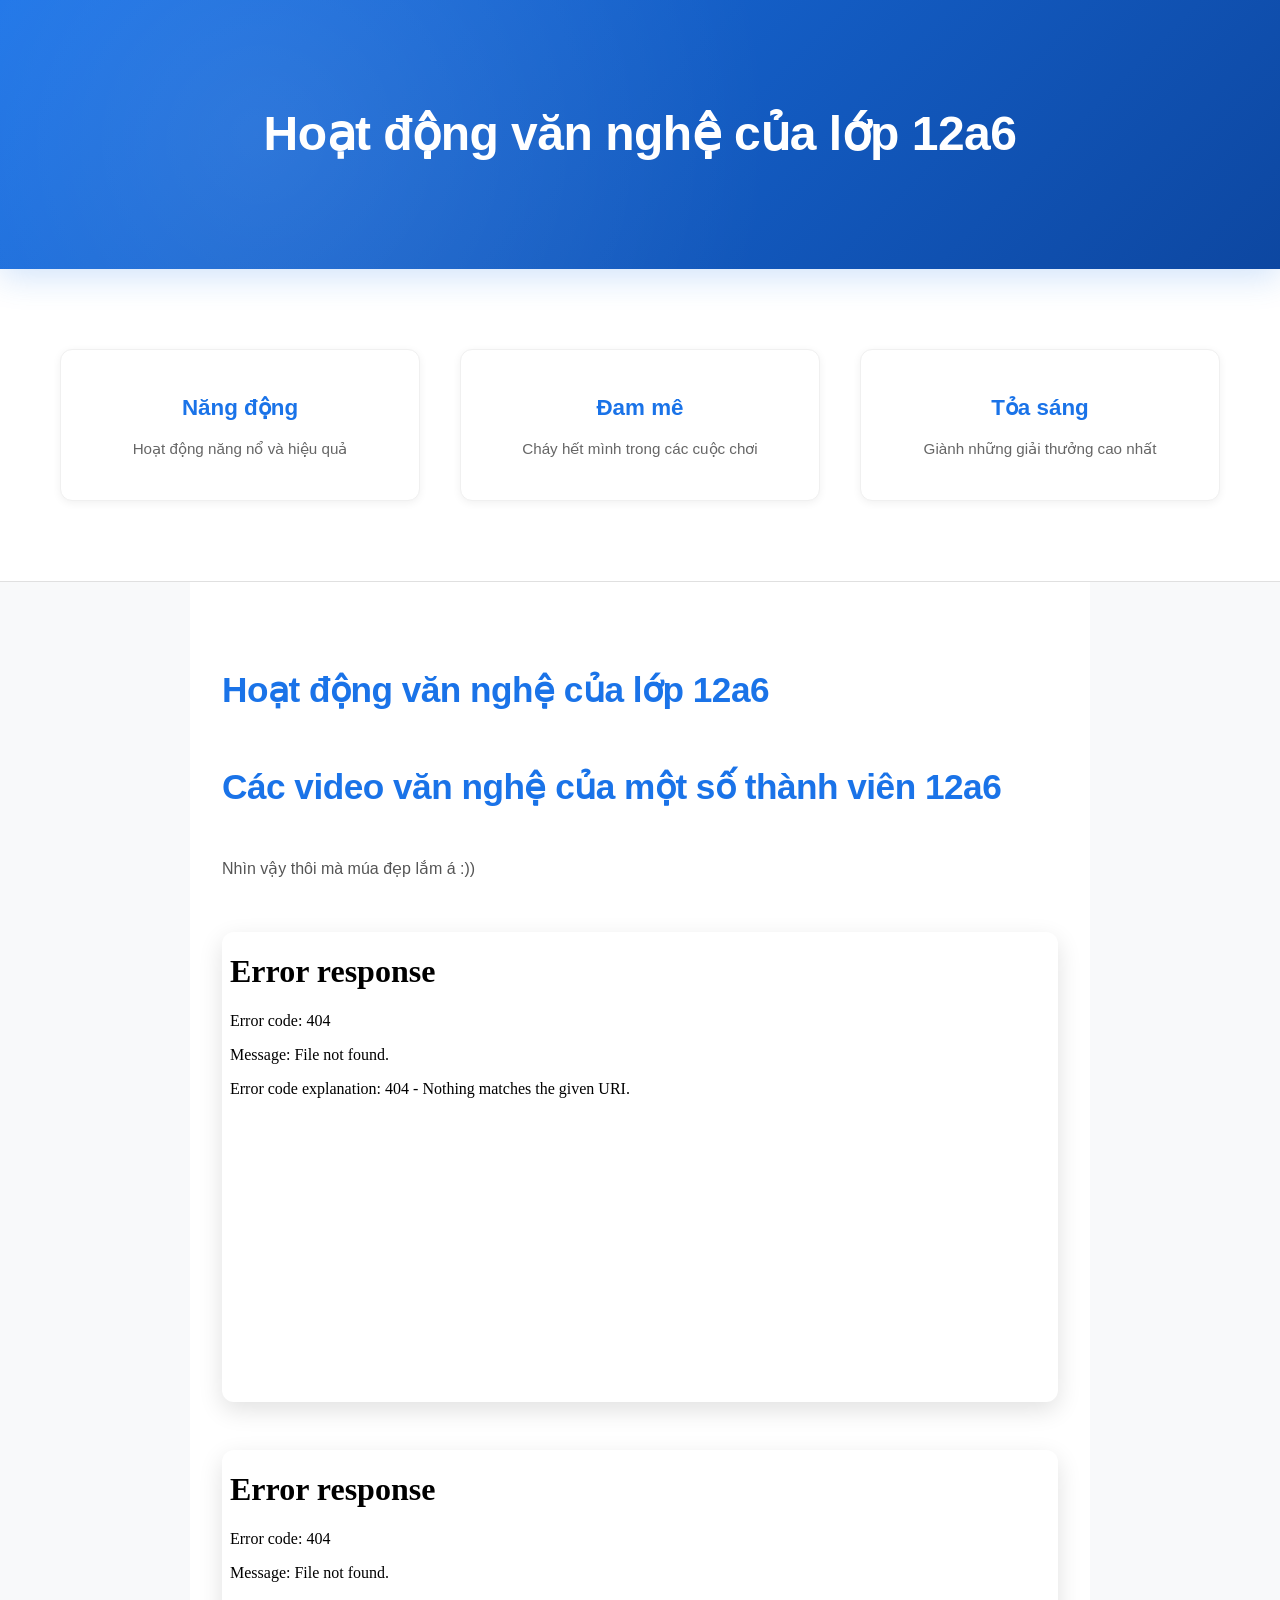
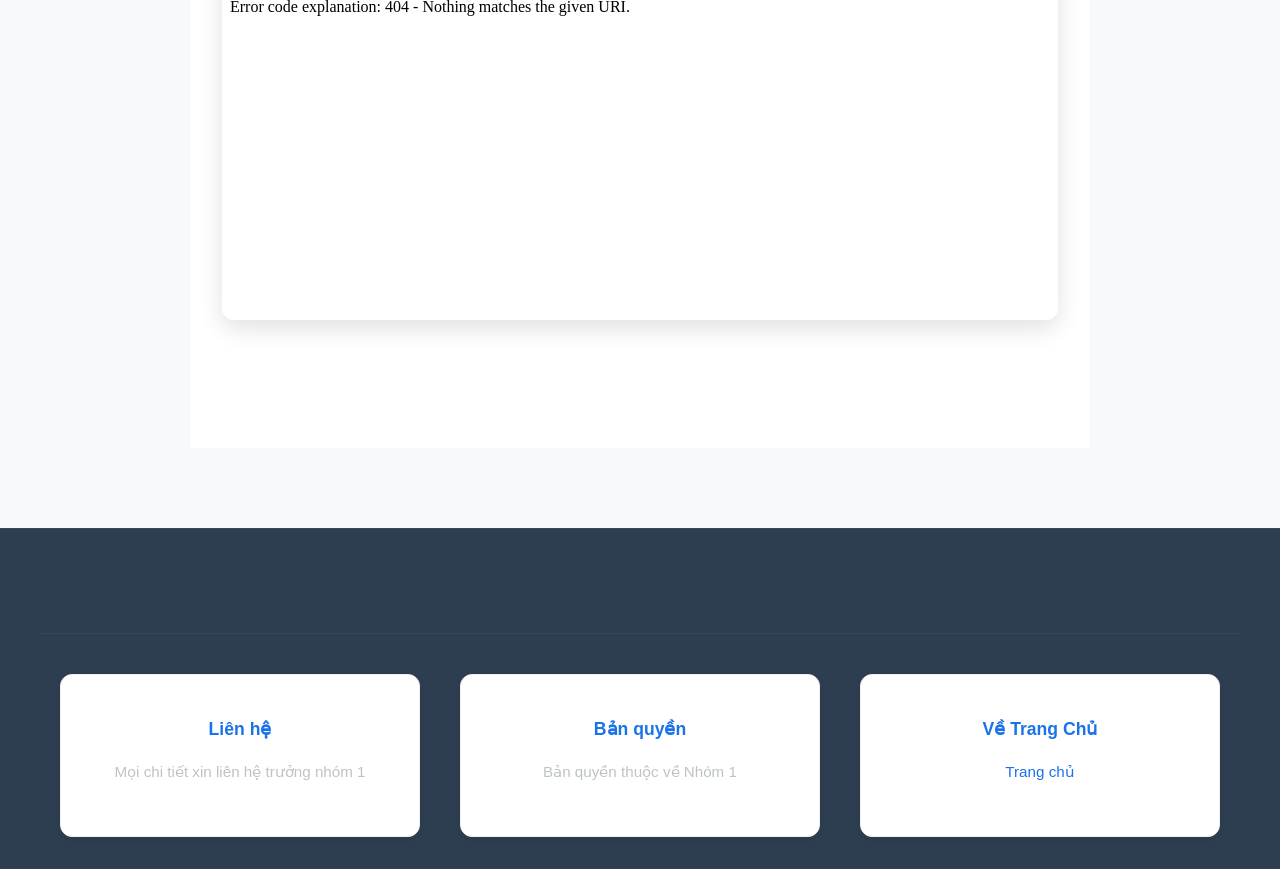
==== nghethuat.html @ 6155aeb4 "Add files via upload" ====
<!DOCTYPE html>
<html lang="vi">
	<head>
		<meta charset="utf-8">
		<meta name="viewport" content="width=device-width, initial-scale=1.0">
		<title>Nghệ thuật - Lớp 12a6</title>
		<link href="styles.css" rel="stylesheet" type="text/css">
	</head>

	<body>
		<div class="banner">
			<div class="banner-content">
				<h2>Hoạt động văn nghệ của lớp 12a6</h2>
			</div>
		</div>

		<div class="slogan">
			<div class="row">
				<div class="block_3">
					<h3>Năng động</h3>
					<p class="text-content">Hoạt động năng nổ và hiệu quả</p>
				</div>
				<div class="block_3">
					<h3>Đam mê</h3>
					<p class="text-content">Cháy hết mình trong các cuộc chơi</p>
				</div>
				<div class="block_3">
					<h3>Tỏa sáng</h3>
					<p class="text-content">Giành những giải thưởng cao nhất</p>
				</div>
			</div>
		</div>
		
		<div class="main-content">
			<h2>Hoạt động văn nghệ của lớp 12a6</h2>  

    		<h2>Các video văn nghệ của một số thành viên 12a6</h2>
    		<p>Nhìn vậy thôi mà múa đẹp lắm á :))</p>	
			<div class="video-container">
				<iframe width="560" height="315" src="vd1.mp4" title="Múa văn nghệ" allowfullscreen></iframe>
			</div>
                        <div class="video-container">
				<iframe width="560" height="315" src="vd2.mp4" title="Múa văn nghệ" allowfullscreen></iframe>
			</div>
		</div>
		
		<div class="footer">
			<div class="row">
				<div class="block_3">
					<h3>Liên hệ</h3> 
					<p>Mọi chi tiết xin liên hệ trưởng nhóm 1</p>
				</div>
				<div class="block_3">
					<h3>Bản quyền</h3> 
					<p>Bản quyền thuộc về Nhóm 1</p>
				</div>
                                 <div class="block_3">
					<h3>Về Trang Chủ</h3> 
					<p>
						<a href="index.html">Trang chủ</a>
					</p>
				</div>
			</div>
		</div>
	</body>
</html>
---- styles.css ----
/* Reset & Base Styles */
* {
	margin: 0;
	padding: 0;
	box-sizing: border-box;
}

body {
	font-family: -apple-system, BlinkMacSystemFont, 'Segoe UI', 'Roboto', 'Oxygen', 'Ubuntu', 'Cantarell', sans-serif;
	line-height: 1.6;
	color: #2c3e50;
	background-color: #f8f9fa;
}

/* Banner */
.banner {
	background: linear-gradient(135deg, #1a73e8 0%, #0d47a1 100%);
	padding: 6rem 2rem;
	text-align: center;
	color: white;
	position: relative;
	overflow: hidden;
	box-shadow: 0 8px 32px rgba(26, 115, 232, 0.2);
}

.banner::before {
	content: '';
	position: absolute;
	top: 0;
	left: 0;
	right: 0;
	bottom: 0;
	background: radial-gradient(circle at 20% 50%, rgba(255, 255, 255, 0.1) 0%, transparent 50%);
	z-index: 0;
}

.banner-content {
	position: relative;
	z-index: 1;
}

.banner h1,
.banner h2 {
	font-size: clamp(1.8rem, 5vw, 3rem);
	font-weight: 600;
	text-shadow: none;
	margin: 0;
	letter-spacing: -0.5px;
}

/* Slogan Section */
.slogan {
	background: white;
	padding: 5rem 2rem;
	text-align: center;
	border-bottom: 1px solid #e0e0e0;
}

.slogan h3 {
	color: #1a73e8;
	font-size: 1.4rem;
	margin-bottom: 0.75rem;
	font-weight: 600;
}

.slogan .text-content {
	color: #666;
	font-size: 0.95rem;
	line-height: 1.5;
}

/* Row & Blocks */
.row {
	display: flex;
	flex-wrap: wrap;
	justify-content: center;
	gap: 2.5rem;
	max-width: 1200px;
	margin: 0 auto;
}

.block_3 {
	flex: 1 1 auto;
	min-width: 280px;
	max-width: 360px;
	padding: 2.5rem 2rem;
	background: white;
	border-radius: 12px;
	border: 1px solid #f0f0f0;
	box-shadow: 0 2px 8px rgba(0, 0, 0, 0.06);
	transition: all 0.3s cubic-bezier(0.4, 0, 0.2, 1);
}

.block_3:hover {
	transform: translateY(-8px);
	box-shadow: 0 12px 24px rgba(0, 0, 0, 0.12);
	border-color: #1a73e8;
}

.block_3 a {
	text-decoration: none;
	color: #1a73e8;
	font-weight: 500;
	transition: color 0.3s ease;
}

.block_3 a:hover {
	color: #0d47a1;
	text-decoration: underline;
}

/* Content Section */
.content {
	background-color: white;
	padding: 5rem 2rem;
}

.main-content {
	max-width: 900px;
	margin: 0 auto;
	padding: 5rem 2rem;
	background: white;
}

.main-content h2 {
	color: #1a73e8;
	margin-bottom: 2.5rem;
	font-size: 2.2rem;
	font-weight: 600;
	letter-spacing: -0.5px;
}

.main-content p {
	margin-bottom: 2rem;
	line-height: 1.8;
	color: #555;
	font-size: 1rem;
}

/* Content Items */
.content-item {
	display: grid;
	grid-template-columns: 1fr 1fr;
	gap: 4rem;
	align-items: center;
	margin-bottom: 5rem;
	padding: 3rem;
	border-radius: 12px;
	background: white;
	border: 1px solid #f0f0f0;
	transition: all 0.3s ease;
}

.content-item:hover {
	border-color: #1a73e8;
	box-shadow: 0 8px 24px rgba(26, 115, 232, 0.12);
}

.content-item.reverse {
	direction: rtl;
}

.content-item.reverse > * {
	direction: ltr;
}

.content-text h3 {
	color: #1a73e8;
	font-size: 1.9rem;
	margin-bottom: 1.25rem;
	font-weight: 600;
	letter-spacing: -0.5px;
}

.content-text p {
	color: #666;
	font-size: 1rem;
	line-height: 1.8;
}

.content-image img {
	width: 100%;
	height: auto;
	border-radius: 12px;
	box-shadow: 0 8px 24px rgba(0, 0, 0, 0.12);
	transition: transform 0.3s cubic-bezier(0.4, 0, 0.2, 1);
}

.content-image img:hover {
	transform: scale(1.03);
}

/* Activity Lists */
.activity-list {
	list-style: none;
	padding: 0;
	margin: 2.5rem 0;
	display: flex;
	flex-wrap: wrap;
	gap: 1.25rem;
	justify-content: center;
}

.activity-list li {
	background: linear-gradient(135deg, #1a73e8 0%, #0d47a1 100%);
	color: white;
	padding: 1rem 2.25rem;
	border-radius: 50px;
	font-size: 1rem;
	font-weight: 500;
	transition: all 0.3s cubic-bezier(0.4, 0, 0.2, 1);
	box-shadow: 0 4px 12px rgba(26, 115, 232, 0.25);
}

.activity-list li:hover {
	transform: translateY(-4px);
	box-shadow: 0 8px 24px rgba(26, 115, 232, 0.35);
}

.activity-list li a {
	color: white;
	text-decoration: none;
	transition: color 0.3s ease;
}

.activity-list li a:hover {
	color: #bbdefb;
}

/* Figures */
figure {
	margin: 3rem 0;
	text-align: center;
}

figure img {
	max-width: 100%;
	height: auto;
	border-radius: 12px;
	box-shadow: 0 8px 24px rgba(0, 0, 0, 0.12);
	transition: transform 0.3s ease;
}

figure img:hover {
	transform: scale(1.02);
}

figcaption {
	margin-top: 1.25rem;
	font-style: italic;
	color: #888;
	font-size: 0.95rem;
}

/* Video Container */
.video-container {
	position: relative;
	width: 100%;
	padding-bottom: 56.25%;
	height: 0;
	overflow: hidden;
	margin: 3rem 0;
	border-radius: 12px;
	box-shadow: 0 8px 24px rgba(0, 0, 0, 0.12);
}

.video-container iframe {
	position: absolute;
	top: 0;
	left: 0;
	width: 100%;
	height: 100%;
	border: none;
	border-radius: 12px;
}

/* Footer */
.footer {
	background-color: #2c3e50;
	color: white;
	padding: 4rem 2rem 2rem;
	text-align: center;
	margin-top: 5rem;
	border-top: 1px solid #34495e;
}

.footer h3 {
	color: #1a73e8;
	margin-bottom: 1rem;
	font-weight: 600;
	font-size: 1.1rem;
}

.footer p {
	margin-bottom: 0.75rem;
	font-size: 0.95rem;
	color: #bdc3c7;
	line-height: 1.6;
}

.footer a {
	color: #1a73e8;
	text-decoration: none;
	transition: all 0.3s ease;
	font-weight: 500;
}

.footer a:hover {
	color: #bbdefb;
	text-decoration: underline;
}

.footer .row {
	border-top: 1px solid #34495e;
	padding-top: 2.5rem;
	margin-top: 2.5rem;
}

/* Button Styles */
.btn {
	display: inline-block;
	padding: 0.95rem 2.25rem;
	margin-top: 1.5rem;
	background: linear-gradient(135deg, #1a73e8 0%, #0d47a1 100%);
	color: white !important;
	border-radius: 50px;
	font-weight: 600;
	font-size: 0.95rem;
	transition: all 0.3s cubic-bezier(0.4, 0, 0.2, 1);
	box-shadow: 0 4px 12px rgba(26, 115, 232, 0.25);
	border: none;
	cursor: pointer;
}

.btn:hover {
	transform: translateY(-4px);
	box-shadow: 0 8px 24px rgba(26, 115, 232, 0.35);
	text-decoration: none;
}

.btn:active {
	transform: translateY(-2px);
}

/* Links */
a {
	text-decoration: none;
	transition: color 0.3s ease;
}

a:hover {
	color: #1a73e8;
}

/* Responsive Design */
@media (max-width: 768px) {
	.banner {
		padding: 3.5rem 1.5rem;
	}

	.banner h1,
	.banner h2 {
		font-size: 1.5rem;
	}

	.slogan {
		padding: 3rem 1.5rem;
	}

	.content {
		padding: 3rem 1.5rem;
	}

	.main-content {
		padding: 3rem 1.5rem;
	}

	.main-content h2 {
		font-size: 1.6rem;
		margin-bottom: 1.5rem;
	}

	.content-item {
		grid-template-columns: 1fr;
		gap: 2rem;
		margin-bottom: 3rem;
		padding: 2rem;
	}

	.block_3 {
		min-width: 100%;
		max-width: 100%;
	}

	.activity-list {
		flex-direction: column;
		align-items: stretch;
	}

	.activity-list li {
		text-align: center;
	}

	.row {
		gap: 1.5rem;
	}

	figure {
		margin: 2rem 0;
	}

	.video-container {
		margin: 2rem 0;
	}

	.footer {
		padding: 3rem 1.5rem 1.5rem;
	}

	.content-text h3 {
		font-size: 1.4rem;
	}
}

@media (max-width: 480px) {
	.banner {
		padding: 2rem 1rem;
	}

	.banner h1,
	.banner h2 {
		font-size: 1.3rem;
	}

	.main-content h2 {
		font-size: 1.4rem;
	}

	.content-text h3 {
		font-size: 1.2rem;
	}

	.block_3 {
		padding: 1.5rem 1rem;
	}

	.content-item {
		padding: 1.5rem;
		gap: 1rem;
	}

	.activity-list li {
		padding: 0.8rem 1.5rem;
		font-size: 0.9rem;
	}

	.btn {
		padding: 0.8rem 1.75rem;
		font-size: 0.9rem;
	}
}
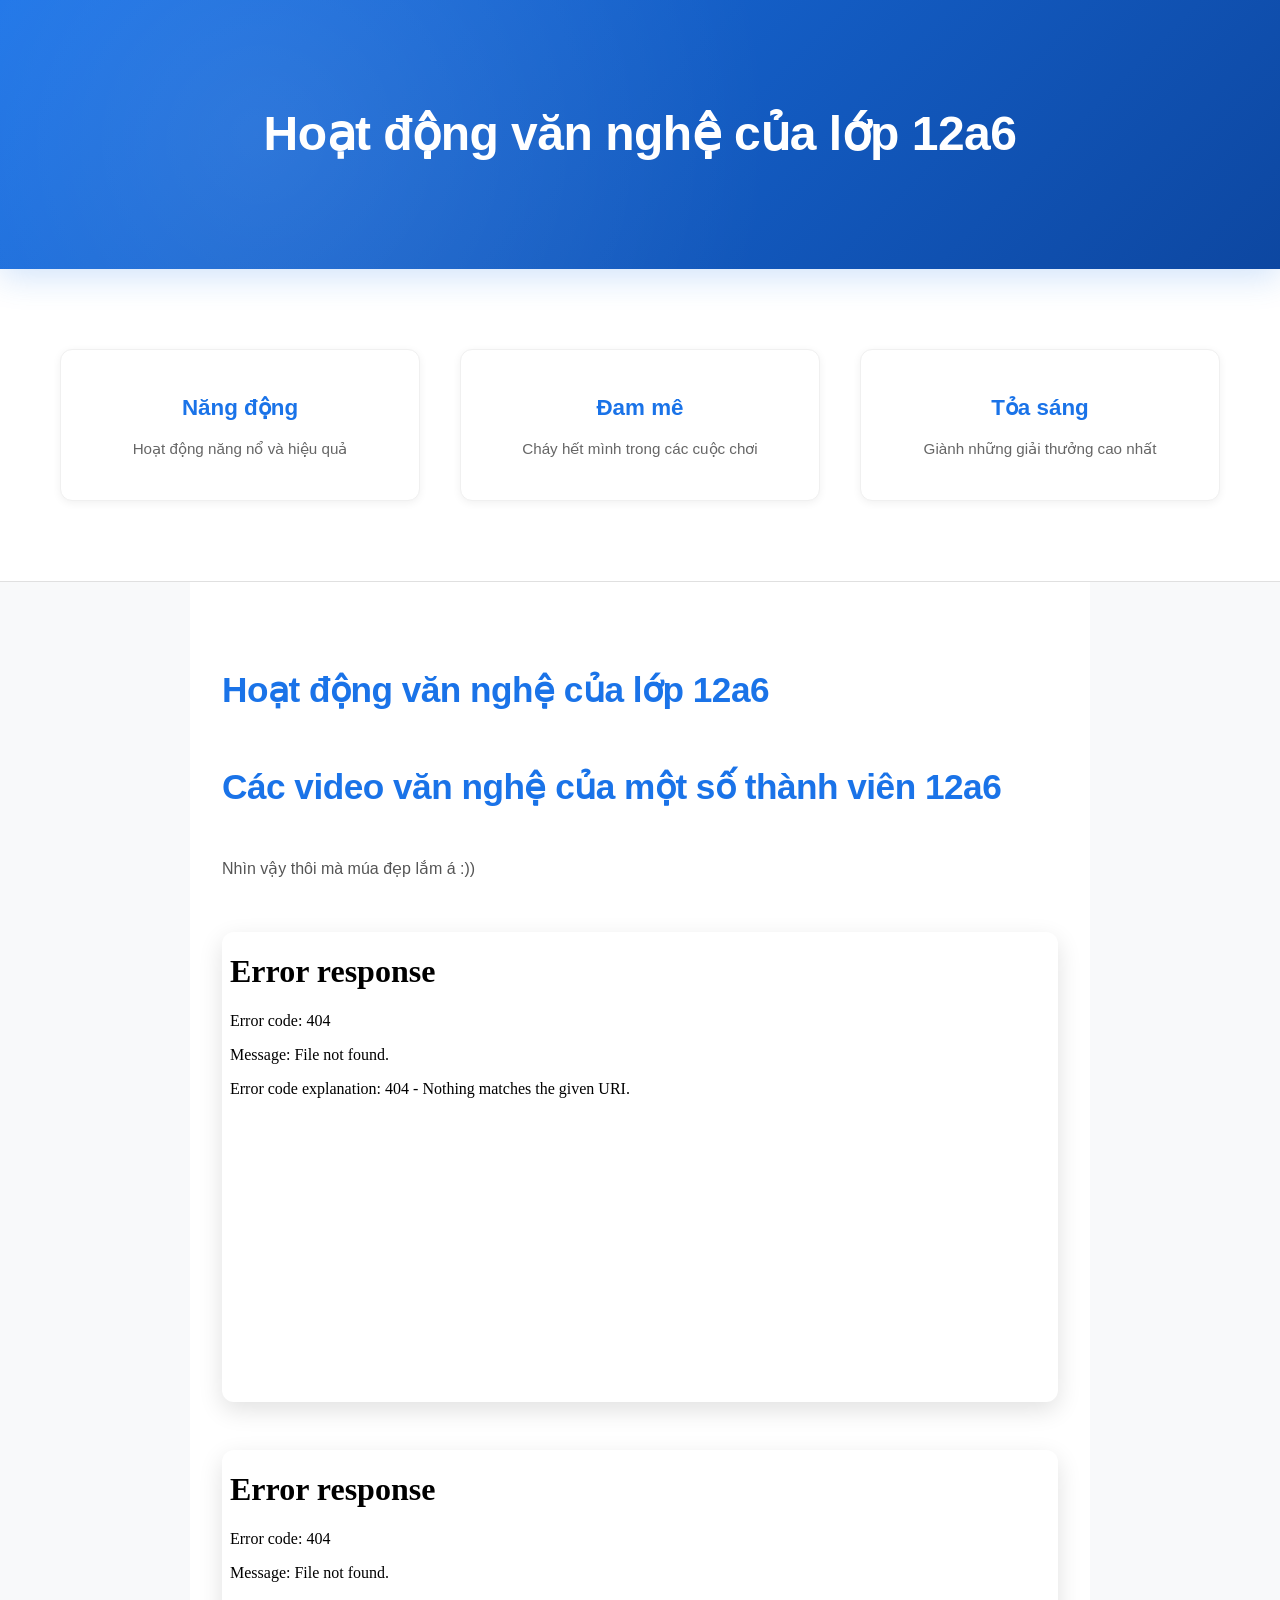
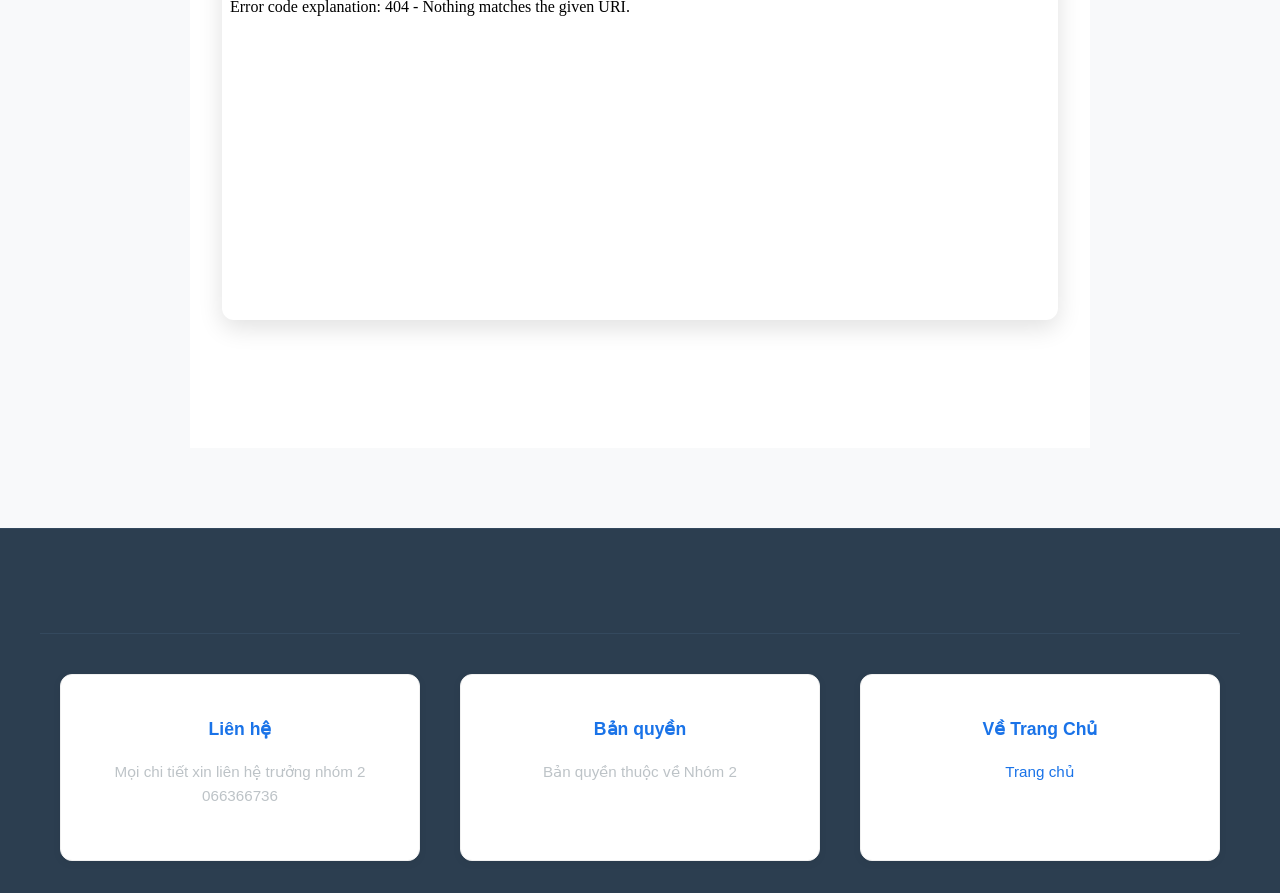
==== commit db35f5db: "Update nghethuat.html" ====
--- a/nghethuat.html
+++ b/nghethuat.html
@@ -48,11 +48,11 @@
 			<div class="row">
 				<div class="block_3">
 					<h3>Liên hệ</h3> 
-					<p>Mọi chi tiết xin liên hệ trưởng nhóm 1</p>
+					<p>Mọi chi tiết xin liên hệ trưởng nhóm 2<br>066366736</p>
 				</div>
 				<div class="block_3">
 					<h3>Bản quyền</h3> 
-					<p>Bản quyền thuộc về Nhóm 1</p>
+					<p>Bản quyền thuộc về Nhóm 2</p>
 				</div>
                                  <div class="block_3">
 					<h3>Về Trang Chủ</h3> 
@@ -63,4 +63,4 @@
 			</div>
 		</div>
 	</body>
-</html>+</html>
